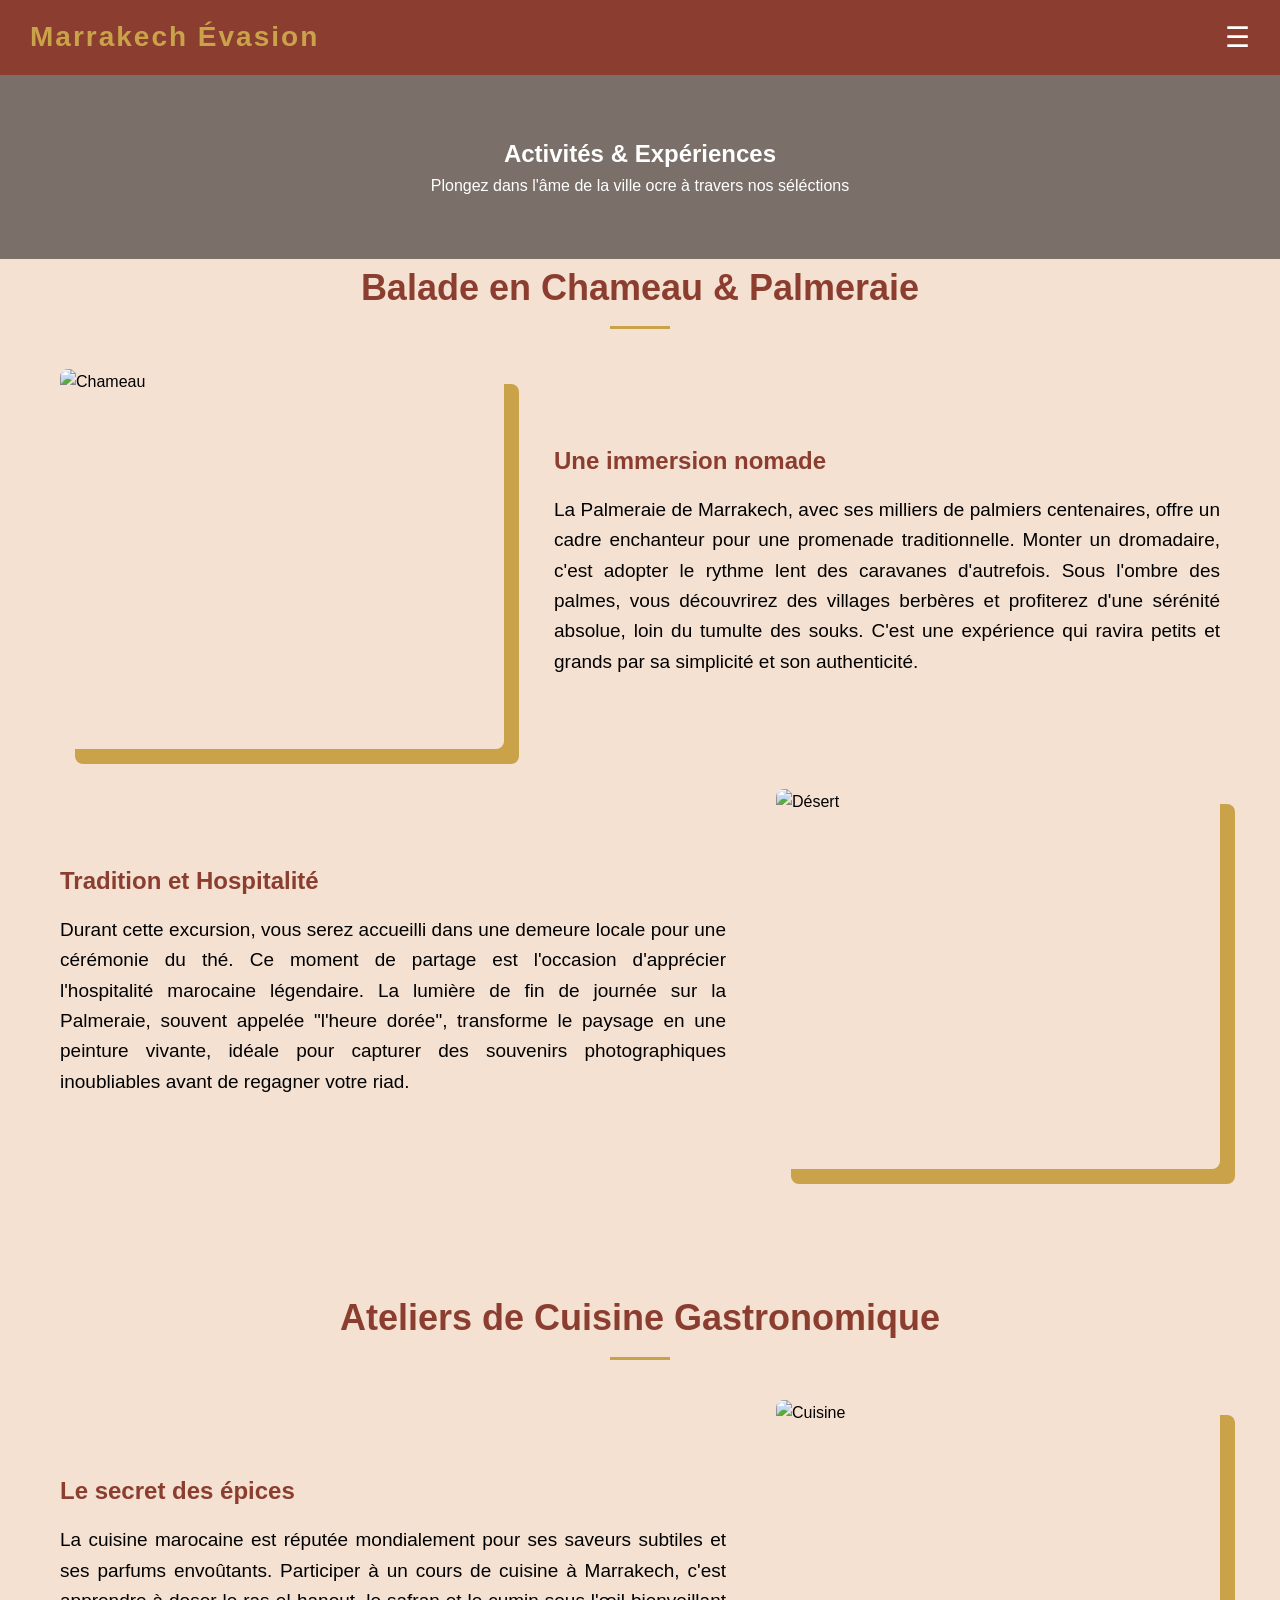
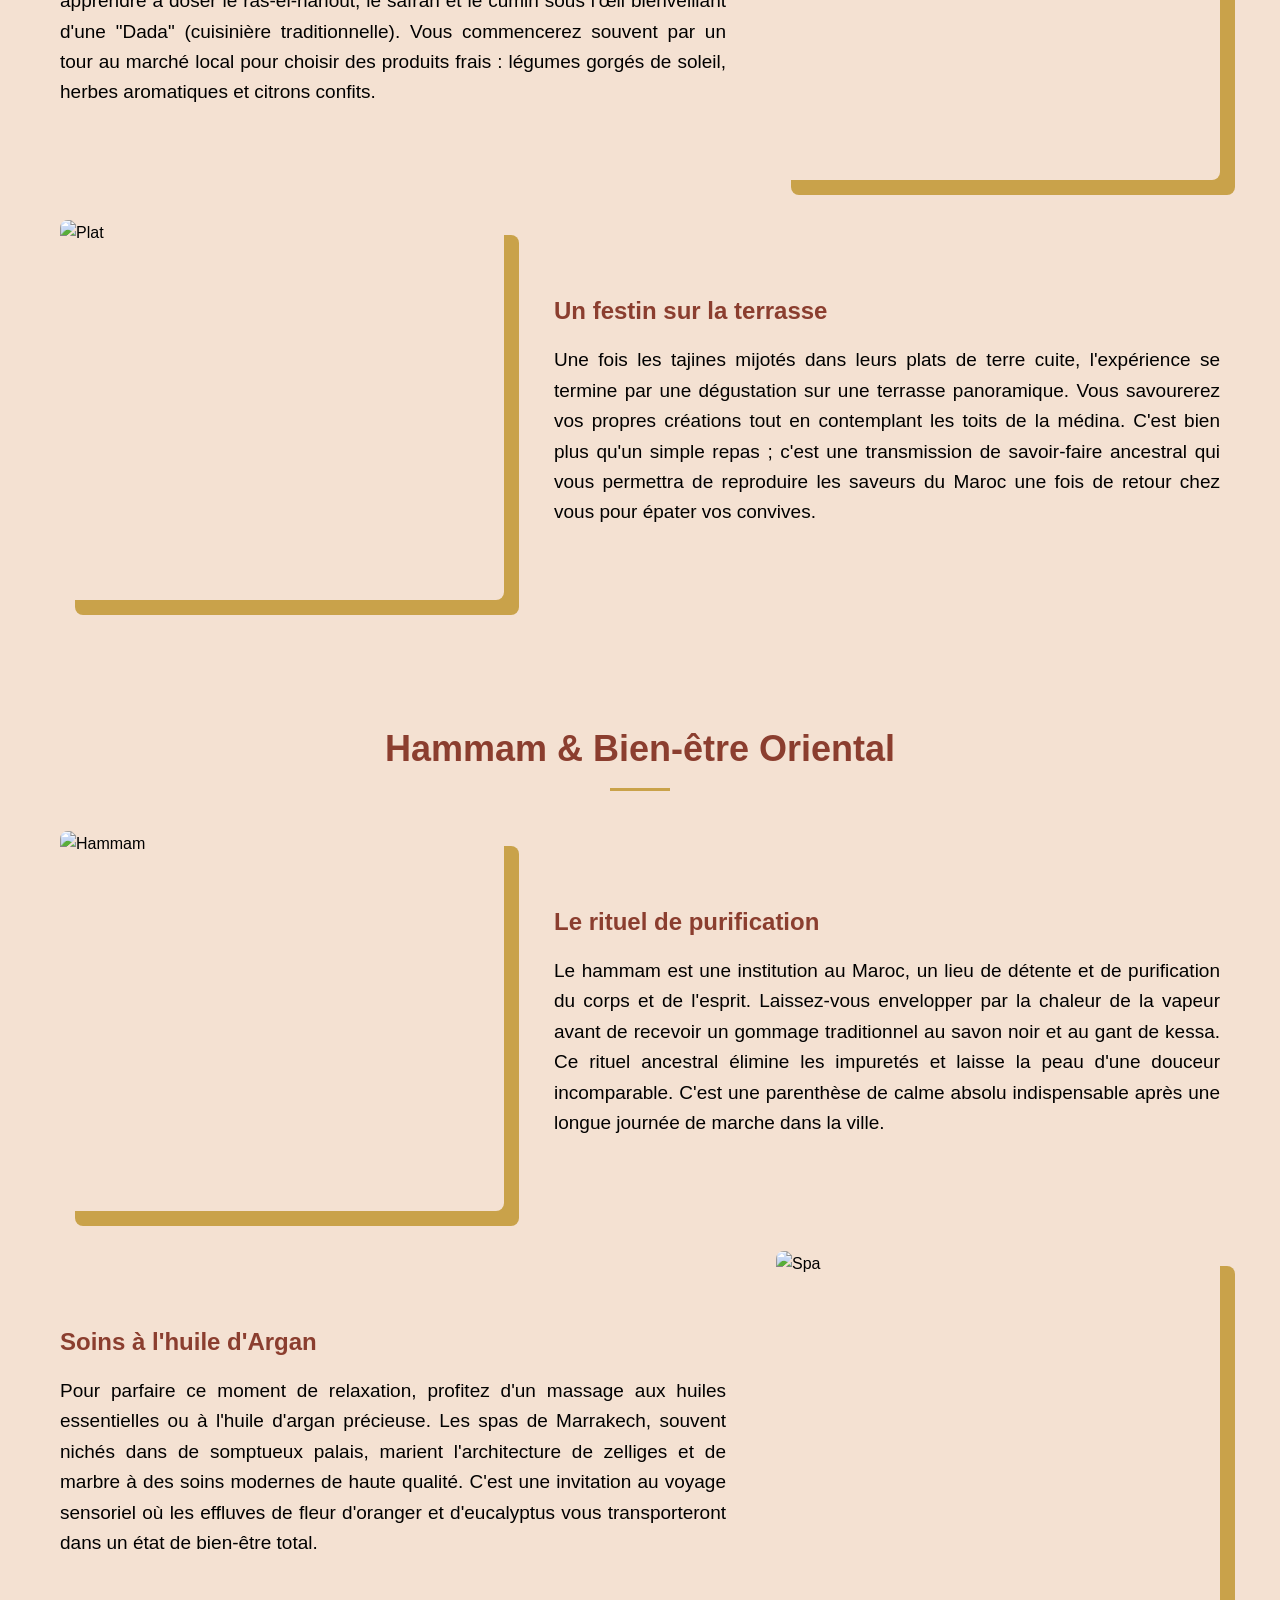
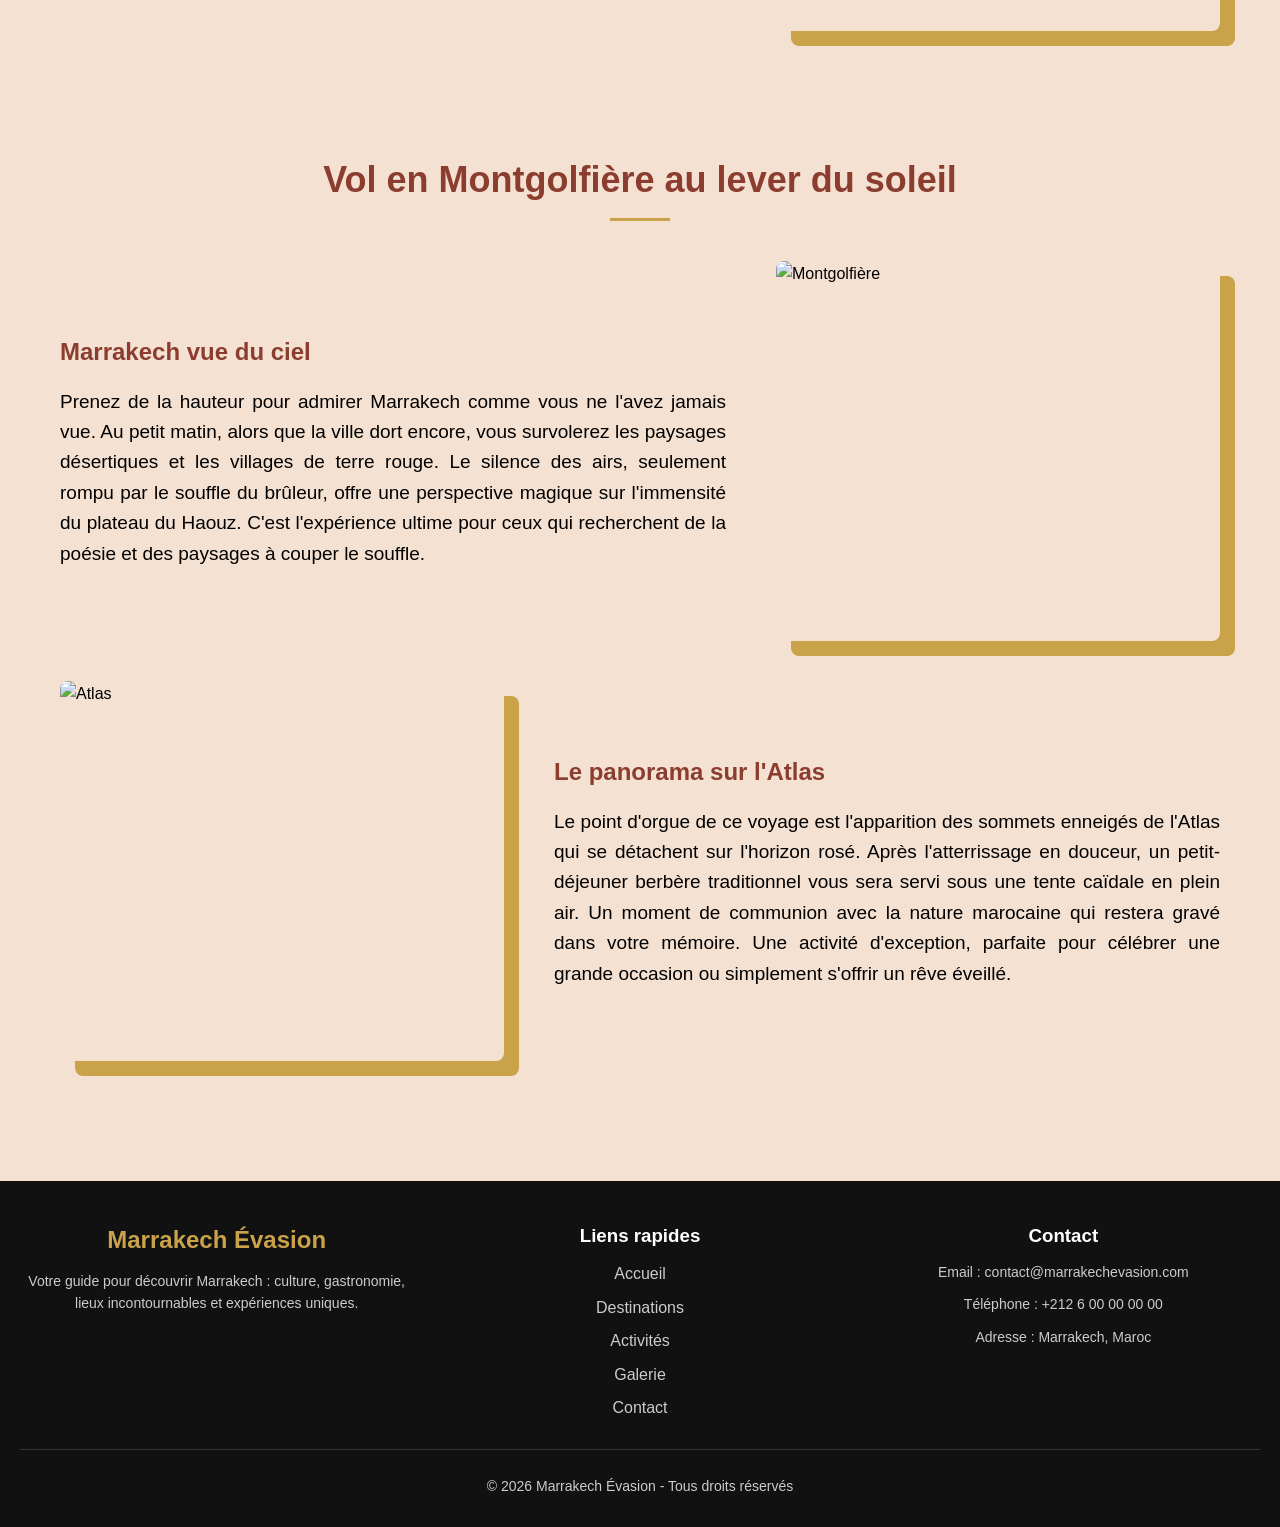
==== Activities.html @ 807cad25 "Ajout des fichiers Activities.html Contact.html app_activities_contact.js" ====
<!DOCTYPE html>
<html lang="fr">

<head>
    <meta charset="UTF-8">
    <meta name="viewport" content="width=device-width, initial-scale=1.0">
    <meta name="description" content="Découvrez les meilleures activités à Marrakech : désert, cuisine, détente et aventure.">
    <title>Activités - Marrakech Évasion</title>
    <link rel="stylesheet" href="style.css">
</head>

<body class="activities">

    <header>
        <nav class="navbar">
            <div class="logo">Marrakech Évasion</div>
            <button class="menu-icon" id="menu-icon">☰</button>
            <ul class="nav-links" id="nav-links">
                <li><a href="index.html">Accueil</a></li>
                <li><a href="Destinations.html">Destinations</a></li>
                <li><a href="Activities.html">Activités</a></li>
                <li><a href="Galerie.html">Galerie</a></li>
                <li><a href="Advices.html">Conseils</a></li>
                <li><a href="Hebergement.html">Hébergement</a></li>
                <li><a href="Contact.html">Contact</a></li>
            </ul>
        </nav>
    </header>

    <section class="page-header">
        <h1>Activités & Expériences</h1>
        <p>Plongez dans l'âme de la ville ocre à travers nos séléctions</p>
    </section>

    <main class="container">

        <article class="activity-block">
            <h2 class="activity-title">Balade en Chameau & Palmeraie</h2>
            <div class="grid-row reverse">
                <img src="agafay_chameau.jpg" alt="Chameau" class="activity-img row-image-top">
                <div class="activity-text">
                    <h4>Une immersion nomade</h4>
                    <p>La Palmeraie de Marrakech, avec ses milliers de palmiers centenaires, offre un cadre enchanteur pour une promenade traditionnelle. Monter un dromadaire, c'est adopter le rythme lent des caravanes d'autrefois. Sous l'ombre des palmes, vous découvrirez des villages berbères et profiterez d'une sérénité absolue, loin du tumulte des souks. C'est une expérience qui ravira petits et grands par sa simplicité et son authenticité.</p>
                </div>
            </div>
            <div class="grid-row">
                <div class="activity-text">
                    <h4>Tradition et Hospitalité</h4>
                    <p>Durant cette excursion, vous serez accueilli dans une demeure locale pour une cérémonie du thé. Ce moment de partage est l'occasion d'apprécier l'hospitalité marocaine légendaire. La lumière de fin de journée sur la Palmeraie, souvent appelée "l'heure dorée", transforme le paysage en une peinture vivante, idéale pour capturer des souvenirs photographiques inoubliables avant de regagner votre riad.</p>
                </div>
                <img src="agafay_tea.jpeg" alt="Désert" class="activity-img">
            </div>
        </article>

        <article class="activity-block">
            <h2 class="activity-title">Ateliers de Cuisine Gastronomique</h2>
            <div class="grid-row">
                <div class="activity-text">
                    <h4>Le secret des épices</h4>
                    <p>La cuisine marocaine est réputée mondialement pour ses saveurs subtiles et ses parfums envoûtants. Participer à un cours de cuisine à Marrakech, c'est apprendre à doser le ras-el-hanout, le safran et le cumin sous l'œil bienveillant d'une "Dada" (cuisinière traditionnelle). Vous commencerez souvent par un tour au marché local pour choisir des produits frais : légumes gorgés de soleil, herbes aromatiques et citrons confits.</p>
                </div>
                <img src="couscous.avif" alt="Cuisine" class="activity-img row-image-top">
            </div>
            <div class="grid-row reverse">
                <img src="terrasse_medina.jpg" alt="Plat" class="activity-img">
                <div class="activity-text">
                    <h4>Un festin sur la terrasse</h4>
                    <p>Une fois les tajines mijotés dans leurs plats de terre cuite, l'expérience se termine par une dégustation sur une terrasse panoramique. Vous savourerez vos propres créations tout en contemplant les toits de la médina. C'est bien plus qu'un simple repas ; c'est une transmission de savoir-faire ancestral qui vous permettra de reproduire les saveurs du Maroc une fois de retour chez vous pour épater vos convives.</p>
                </div>
            </div>
        </article>

        <article class="activity-block">
            <h2 class="activity-title">Hammam & Bien-être Oriental</h2>
            <div class="grid-row reverse">
                <img src="hammam.webp" alt="Hammam" class="activity-img row-image-top">
                <div class="activity-text">
                    <h4>Le rituel de purification</h4>
                    <p>Le hammam est une institution au Maroc, un lieu de détente et de purification du corps et de l'esprit. Laissez-vous envelopper par la chaleur de la vapeur avant de recevoir un gommage traditionnel au savon noir et au gant de kessa. Ce rituel ancestral élimine les impuretés et laisse la peau d'une douceur incomparable. C'est une parenthèse de calme absolu indispensable après une longue journée de marche dans la ville.</p>
                </div>
            </div>
            <div class="grid-row">
                <div class="activity-text">
                    <h4>Soins à l'huile d'Argan</h4>
                    <p>Pour parfaire ce moment de relaxation, profitez d'un massage aux huiles essentielles ou à l'huile d'argan précieuse. Les spas de Marrakech, souvent nichés dans de somptueux palais, marient l'architecture de zelliges et de marbre à des soins modernes de haute qualité. C'est une invitation au voyage sensoriel où les effluves de fleur d'oranger et d'eucalyptus vous transporteront dans un état de bien-être total.</p>
                </div>
                <img src="massage.jpg" alt="Spa" class="activity-img">
            </div>
        </article>

        <article class="activity-block">
            <h2 class="activity-title">Vol en Montgolfière au lever du soleil</h2>
            <div class="grid-row">
                <div class="activity-text">
                    <h4>Marrakech vue du ciel</h4>
                    <p>Prenez de la hauteur pour admirer Marrakech comme vous ne l'avez jamais vue. Au petit matin, alors que la ville dort encore, vous survolerez les paysages désertiques et les villages de terre rouge. Le silence des airs, seulement rompu par le souffle du brûleur, offre une perspective magique sur l'immensité du plateau du Haouz. C'est l'expérience ultime pour ceux qui recherchent de la poésie et des paysages à couper le souffle.</p>
                </div>
                <img src="montgolfière.jpg" alt="Montgolfière" class="activity-img row-image-top">
            </div>
            <div class="grid-row reverse">
                <img src="ourika.jpg" alt="Atlas" class="activity-img">
                <div class="activity-text">
                    <h4>Le panorama sur l'Atlas</h4>
                    <p>Le point d'orgue de ce voyage est l'apparition des sommets enneigés de l'Atlas qui se détachent sur l'horizon rosé. Après l'atterrissage en douceur, un petit-déjeuner berbère traditionnel vous sera servi sous une tente caïdale en plein air. Un moment de communion avec la nature marocaine qui restera gravé dans votre mémoire. Une activité d'exception, parfaite pour célébrer une grande occasion ou simplement s'offrir un rêve éveillé.</p>
                </div>
            </div>
        </article>

    </main>

    <footer class="footer">
          <div class="footer-container">

              <!-- Logo + description -->
              <div class="footer-section">
                  <h2 class="footer-logo">Marrakech Évasion</h2>
                  <p>
                      Votre guide pour découvrir Marrakech : culture, gastronomie,
                      lieux incontournables et expériences uniques.
                  </p>
              </div>

              <!-- Liens rapides -->
              <div class="footer-section">
                  <h3>Liens rapides</h3>
                  <ul>
                      <li><a href="index.html">Accueil</a></li>
                      <li><a href="Destinations.html">Destinations</a></li>
                      <li><a href="Activities.html">Activités</a></li>
                      <li><a href="Galerie.html">Galerie</a></li>
                      <li><a href="Contact.html">Contact</a></li>
                  </ul>
              </div>

              <!-- Contact -->
              <div class="footer-section">
                  <h3>Contact</h3>
                  <p>Email : contact@marrakechevasion.com</p> <!-- Faux compte -->
                  <p>Téléphone : +212 6 00 00 00 00</p> <!-- Faux numéro -->
                  <p>Adresse : Marrakech, Maroc</p> <!-- Exemple initial de l'adresse -->
              </div>

          </div>

          <!-- Bas du footer -->
          <div class="footer-bottom">
              <p>© 2026 Marrakech Évasion - Tous droits réservés</p>
          </div>
      </footer>
      <script src="app_activities_contact.js"></script>
</body>

</html>
---- style.css ----
/* Galerie */
/* Galerie */
/* Galerie */
/* Galerie */
/* Galerie */

.Bloc_titre {
    background: linear-gradient(rgba(139, 0, 0, 0.8), rgba(139, 0, 0, 0.8)), url('https://images.unsplash.com/photo-1597212618440-806262de4f6b?auto=format&fit=crop&q=80&w=1500') center/cover;
    padding: 60px 20px;
    clip-path: polygon(0 0, 100% 0, 100% 85%, 0% 100%);
    position: relative;
    z-index: 1;
}

.section-title {
    text-align: center;
    position: relative;
    padding-bottom: 10px;
}

.section-title::after {
    content: '';
    width: 60px;
    height: 3px;
    background: #8b0000;
    position: absolute;
    bottom: 0;
    left: 50%;
    transform: translateX(-50%);
}


.card {
    transition: transform 0.4s ease, box-shadow 0.4s ease;
    border: none;
    opacity: 0; 
    transform: translateY(30px);
}

.card:hover {
    transform: translateY(-10px) !important;
    box-shadow: 0 15px 30px rgba(0,0,0,0.2);
}

.card img {
    transition: transform 0.6s ease;
}

.card:hover img {
    transform: scale(1.05); 
}

.card-content h3 {
    font-size: 24px;
    border-bottom: 1px solid #eee;
    padding-bottom: 10px;
}

.card-content p {
    line-height: 1.6;
    color: #555;
}

.btn-more {
    display: inline-block;
    margin-top: 15px;
    padding: 10px 25px;
    background: #8b0000;
    color: white;
    text-decoration: none;
    border-radius: 25px;
    font-weight: bold;
    transition: 0.3s;
}

.btn-more:hover {
    background: #5e0000;
    letter-spacing: 1px;
}

@media (min-width: 768px) {
    .cards {
        display: grid;
        grid-template-columns: repeat(auto-fit, minmax(350px, 1fr));
    }
}

.Galerie .slider {
    position: relative;
    width: 100%;
    height: 700px; 
    overflow: hidden;
    border-radius: 15px;
    margin-bottom: 20px;
}

.Galerie .slider img {
    position: absolute;
    top: 0;
    left: 0;
    width: 100%;
    height: 100%;
    object-fit: cover;

    opacity: 0;
    transform: scale(1.05);
    transition: opacity 1s ease, transform 1s ease;
}

.Galerie .slider img.active {
    opacity: 1;
    transform: scale(1);
    z-index: 1;
}

.Galerie .slider img.active {
    opacity: 1;
}
.Galerie .titre{
    text-align: center;
    background-color: rgba(128, 43, 0, 0.797);
    font-family: 'Gill Sans', 'Gill Sans MT', Calibri, 'Trebuchet MS', sans-serif;
    font-size: 60px;
}

.Galerie body {
    background-color: #fcfaf5; 
    font-family: 'Segoe UI', Tahoma, Geneva, Verdana, sans-serif;
    margin: 0;
    padding: 0;
}

.Galerie .Bloc_titre_1 {
    background: linear-gradient(135deg, #8b0000, #d4a017); 
    padding: 50px 20px;
    text-align: center;
    color: white;
    box-shadow: 0 4px 15px rgba(0,0,0,0.2);
}

.Galerie .titre {
    font-size: 3rem;
    text-transform: uppercase;
    letter-spacing: 3px;
    margin: 0;
}

.Galerie .container {
    width: 85%;
    margin: 40px auto;
    display: grid;
    grid-template-columns: repeat(auto-fit, minmax(350px, 1fr)); 
    gap: 30px;
}


.Galerie .place {
    background: white;
    border-radius: 20px;
    overflow: hidden;
    box-shadow: 0 10px 20px rgba(0,0,0,0.05);
    transition: transform 0.3s ease;
    padding-bottom: 15px;
}

.Galerie .place:hover {
    transform: translateY(-10px); 
}

.Galerie .place h2 {
    color: #8b0000;
    margin: 20px 0;
    font-family: 'Georgia', serif;
}


.Galerie .slider {
    height: 300px; 
    margin: 0 15px;
    border-radius: 12px;
    position: relative;
    overflow: hidden;
}

.Galerie .slider img {
    transition: transform 0.5s ease;
}

.Galerie .place:hover .slider img {
    transform: scale(1.1); 
}
.Galerie header {
    background-image: url('https://www.transparenttextures.com/patterns/arabesque.png');
}

/* Galerie */
/* Galerie */
/* Galerie */
/* Galerie */
/* Galerie */





/* Hebergement */
/* Hebergement */
/* Hebergement */
/* Hebergement */
/* Hebergement */

.Hebergement body {
    font-family: Arial, sans-serif;
    margin:0;
    background:#f4f4f4
}

.Hebergement .Bloc_titre_2 {
    background:#8b0000;
    color:white;
    padding:20px;
    text-align:center
}
.Hebergement .container {
    width:90%;
    margin:auto
}

.Hebergement .section-title {
    margin:30px 0 10px;
    font-size:28px;
    color:#8b0000
}

.Hebergement .cards {
    display:flex;
    flex-direction:column;
    gap:20px
}

.Hebergement .card {
    background:white;
    border-radius:12px;
    overflow:hidden;
    box-shadow:0 4px 10px rgba(0,0,0,0.1);
    display:flex;
    flex-direction:column
}

.Hebergement .card img {
    width:100%;
    height:250px;
    object-fit:cover
}

.Hebergement .gallery {
    display:flex;
    gap:5px;
    padding:5px
}

.Hebergement .gallery img {
    height:80px;
    width:33%;
    object-fit:cover;
    border-radius:5px
}

.Hebergement .card-content {
    padding:15px
}

.Hebergement .card-content h3 {
    margin-bottom:10px;
    color:#8b0000
}
.Hebergement ul {
    margin:10px 0;
    padding-left:20px
}

/* Hebergement */
/* Hebergement */
/* Hebergement */
/* Hebergement */
/* Hebergement */









/* Style Global */
/* Style Global */
/* Style Global */
/* Style Global */
/* Style Global */

* {
    margin: 0;
    padding: 0;
    box-sizing: border-box;
}

/* Body */
body {
    font-family: Arial, sans-serif;
    line-height: 1.6;
    background-color: #f4e1d2;
}

/* Header */
/* Header */
.navbar {
    display: flex;
    justify-content: space-between;
    align-items: center;
    padding: 15px 30px;
    background-color: #8B3E2F;
    color: white;
    position: relative;
    z-index: 1001;
}

/* Logo */
.logo {
    font-size: 28px;
    font-weight: bold;
    color: #C9A24A;
    letter-spacing: 2px;
    text-align: left;
}

/* Menu icon */
.menu-icon {
    font-size: 28px;
    background: none;
    border: none;
    cursor: pointer;
    color: white;
}

/* Menu */
.nav-links {
    position: absolute;
    top: 70px;
    right: 20px;
    background: #8B3E2F;
    list-style: none;
    padding: 15px;
    border-radius: 10px;
    display: none;
    z-index: 1000;
}

.nav-links li {
    margin: 10px 0;
}

.nav-links li a {
    color: white;
    text-decoration: none;
}

.nav-links li a:hover{
    color: #dfd80e;
}


/* FOOTER */
/* FOOTER */

.footer {
    background: #111;
    color: #ccc;
    padding: 40px 20px 20px;
    text-align: center;
}
            
footer p {
    margin: 10px 0;
}

/* CONTAINER */
.footer-container {
    display: flex;
    justify-content: space-between;
    flex-wrap: wrap;
    gap: 30px;
}

/* SECTIONS */
.footer-section {
    flex: 1;
    min-width: 250px;
}

/* LOGO */
.footer-logo {
    color: #C9A24A;
    margin-bottom: 10px;
}

/* TITRES */
.footer-section h3 {
    margin-bottom: 10px;
    color: white;
}

/* TEXTES */
.footer-section p {
    font-size: 14px;
    line-height: 1.6;
}

/* LISTE */
.footer-section ul {
    list-style: none;
}

.footer-section ul li {
    margin-bottom: 8px;
}

/* LIENS */
.footer-section ul li a {
    color: #ccc;
    text-decoration: none;
    transition: 0.3s;
}

.footer-section ul li a:hover {
    color: #C9A24A;
}

/* BAS DU FOOTER */
.footer-bottom {
    text-align: center;
    border-top: 1px solid #333;
    margin-top: 20px;
    padding-top: 15px;
    font-size: 14px;
}

/* Responsive */
@media (max-width: 768px) {
    .logo {
        font-size: 23px;
    }

    .navbar {
        padding: 11px 22px;
    }
}

/* Style Global */
/* Style Global */
/* Style Global */
/* Style Global */
/* Style Global */










/* Accueil */
/* Accueil */
/* Accueil */
/* Accueil */
/* Accueil */

/* Section accueil */
.Accueil .SectionAcceuil_Ya {
    aspect-ratio: 1024 / 681; /* garder exactement les proportions de l'image */
    background-image: url("images/Vue_panoramique_Marrakech.jpeg");
    background-size: cover;
    background-position: center;
    display: flex;
    flex-direction: column;
    justify-content: center;
    align-items: center;
    color: white;
}

.Accueil .title {
    font-size: 50px;
}

.Accueil .slogan {
    font-size: 22px;
    font-style: italic;
}

/* Presentation */
.Accueil .presentation {
    padding: 50px 20px;
    text-align: center;
}

.Accueil .pr_title {
    font-size: 28px;
    margin-bottom: 20px;
}

.Accueil .par_1 {
    max-width: 800px;
    margin: auto;
}

/* Pourquoi */
.Accueil .pourquoi {
    padding: 50px 20px;
    background-color: #f8ede3;
    text-align: center;
}

.Accueil .pourquoi h3 {
    font-size: 28px;
}

.Accueil .par_2 {
    max-width: 800px;
    margin: auto;
    margin-bottom: 30px;
}

.Accueil .PourquoiCards-container {
    display: flex;
    justify-content: center;
    gap: 20px;
    flex-wrap: wrap;
}

.Accueil .PourquoiCard {
    background: white;
    padding: 20px;
    width: 250px;
    border-radius: 10px;
    transition: 0.3s;
}

.Accueil .PourquoiCard:hover {
    transform: translateY(-10px);
    box-shadow: 0 10px 20px rgba(0,0,0,0.2);
}

/* ATTRACTIONS */
.Accueil .attraction-cards {
    padding: 50px 20px;
    text-align: center;
}

.Accueil .attraction-cards_title {
    font-size: 28px;
    margin-bottom: 30px;
}

/* ===== CHAQUE ATTRACTION ===== */
.Accueil .attraction-card {
    display: flex;
    align-items: center;
    margin: 20px auto;
    max-width: 900px;
    background: #fff;
    border-radius: 10px;
    overflow: hidden;
    transition: 0.15s;
}

/* IMAGE */
.Accueil .attraction-card img {
    width: 300px;
    aspect-ratio: 1024 / 681;
    object-fit: cover;
}

/* TEXTE */
.Accueil .attraction-text {
    padding: 20px;
    text-align: left;
}

/* HOVER */
.Accueil .attraction-card:hover {
    transform: scale(1.02);
    box-shadow: 0 10px 20px rgba(0,0,0,0.2);
}


/* Quelques Destinations */
.Accueil .partie_Destinations {
    text-align: center;
    padding: 40px;
}

/* Voir plus */
.Accueil .partie_Destinations a {
    text-decoration: none;
}

.Accueil .partie_Destinations a p {
    display: inline-block;
    padding: 10px 20px;
    background: #C9A24A;
    color: black;
    border-radius: 5px;
    transition: 0.15s;
}

.Accueil .partie_Destinations a p:hover {
    background: #8B3E2F;
    color: white;
}

/* Contact */
.Accueil .Contactez_nous {
    background: #8B3E2F;
    color: white;
    text-align: center;
    padding: 50px 20px;
}

.Accueil .Contactez_nous p {
    font-size: 24px;
    margin-bottom: 20px;
}

.Accueil .Contactez_nous a {
    display: inline-block;
    padding: 12px 25px;
    background: #C9A24A;
    color: black;
    text-decoration: none;
    border-radius: 5px;
    transition: 0.3s;
}

.Accueil .Contactez_nous a:hover {
    background: #5b190c;
    color: white;
}

/* Responsive */
@media (max-width: 768px) {

    .Accueil .title {
        font-size: 32px;
    }

    .Accueil .slogan {
        font-size: 14px;
    }

    .Accueil .attraction-card {
        flex-direction: column;
    }

    .Accueil .attraction-card img {
        width: 100%;
    }

    .Accueil .partie_Destinations a p {
        padding: 8px 16px;
    }

    .Accueil .Contactez_nous p {
        font-size: 16px;
    }

    .Accueil .Contactez_nous a {
        padding: 8px 16px;
    }
}

/* Accueil */
/* Accueil */
/* Accueil */
/* Accueil */
/* Accueil */










/*Destinations */
/*Destinations */
/*Destinations */
/*Destinations */
/*Destinations */

/* Introduction */
.Destinations .introduction {
    padding: 50px 20px;
    text-align: center;
}

.Destinations .intr_title {
    font-size: 30px;
    margin-bottom: 20px;
}

.Destinations .par_1 {
    max-width: 800px;
    margin: auto;
}

/* Destinations */
.Destinations .destinations {
    padding: 40px 20px;
}

/* Carte */
.Destinations .destination-card {
    display: flex;
    align-items: center;
    margin: 30px auto;
    max-width: 900px;
    background: white;
    border-radius: 10px;
    overflow: hidden;
    transition: 0.15s;
}

/* Alternance */
.Destinations .destination-card.reverse {
    flex-direction: row-reverse;
}

/* Image */
.Destinations .destination-card img {
    width: 300px;
    height: 200px;
    object-fit: cover;
}

/* Texte */
.Destinations .destination-text {
    padding: 20px;
}

.Destinations .destination-text h4 {
    margin-bottom: 10px;
}

.Destinations .destination-text p {
    margin-bottom: 10px;
}

/* Lien */
.Destinations .destination-text a {
    color: #8B3E2F;
    text-decoration: none;
    font-weight: bold;
}

.Destinations .destination-text a:hover {
    text-decoration: underline;
}

/* Hover */
.Destinations .destination-card:hover {
    transform: scale(1.02);
    box-shadow: 0 10px 20px rgba(0,0,0,0.2);
}

/* Responsive */
@media (max-width: 768px) {

    .Destinations .destination-card {
        flex-direction: column;
    }

    .Destinations .destination-card.reverse {
        flex-direction: column;
    }

    .Destinations .destination-card img {
        width: 100%;
    }
}

/*Destinations */
/*Destinations */
/*Destinations */
/*Destinations */
/*Destinations */










/* Conseils */
/* Conseils */
/* Conseils */
/* Conseils */
/* Conseils */

/* Page Conseils */

/* Introduction */
.Conseils .introduction {
    padding: 50px 20px;
    text-align: center;
}

.Conseils .intr_title {
    font-size: 30px;
    margin-bottom: 20px;
}

.Conseils .par_1 {
    max-width: 800px;
    margin: auto;
}

/* Container des articles */
.Conseils .conseils-container {
    max-width: 900px;
    margin: 40px auto;
    overflow: hidden;
    border-radius: 10px;
}

/* Articles */
.Conseils .conseil {
    padding: 25px;
    background-color: #e8cdb8;
}

/* Alternance couleur */
.Conseils .conseil.alt {
    background-color: #d9b8a3;
}

/* Titre */
.Conseils .conseil h4 {
    margin-left: 10px;
    margin-bottom: 10px;
    font-size: 20px;
}

/* Texte */
.Conseils .conseil p {
    text-align: left;
    line-height: 1.6;
}

/* Border radius uniquement premier et dernier */
.Conseils .conseil:first-child {
    border-top-left-radius: 10px;
    border-top-right-radius: 10px;
}

.Conseils .conseil:last-child {
    border-bottom-left-radius: 10px;
    border-bottom-right-radius: 10px;
}

/* Conseils */
/* Conseils */
/* Conseils */
/* Conseils */
/* Conseils */








        /* Activités */    
        /* Activités */
        /* Activités */
        /* Activités */
        /* Activités */
        
        /* Titre de la page */
        .activities .page-header {
            text-align: center;
            padding: 60px 20px;
            background: linear-gradient(rgba(0,0,0,0.5), rgba(0,0,0,0.5)), url('koutoubia.avif');
            background-size: cover;
            background-position: center;
            color: white;
        }

        /* Structure des Activités */
        .activities .container { max-width: 1200px; margin: 0 auto; padding: 0 20px; }
        
        .activities .activity-block { margin-bottom: 120px; }
        .activities .activity-title { 
            text-align: center; 
            font-size: 36px; 
            color: #8B3E2F; 
            margin-bottom: 40px; 
            position: relative;
        }
        .activities .activity-title::after {
            content: ''; display: block; width: 60px; height: 3px; background: #C9A24A; margin: 10px auto;
        }

        /* Grille Dominante Texte (60% texte / 40% image) */
        .activities .grid-row {
            display: grid;
            grid-template-columns: 1.5fr 1fr; /* Le texte prend plus de place */
            gap: 50px;
            align-items: center;
            margin-bottom: 40px;
        }

        /* Inversion pour l'effet Z */
        .activities .reverse { grid-template-columns: 1fr 1.5fr; }

        .activities .activity-img {
            width: 100%;
            height: 380px;
            object-fit: cover;
            border-radius: 8px;
            box-shadow: 15px 15px 0px #C9A24A; /* Style décoratif */
        }

        .activities .activity-text { 
            font-size: 19px; 
            text-align: justify;
        }

        .activities .activity-text h4 { color: #8B3E2F; margin-bottom: 15px; font-size: 24px; }

        /* Responsive */
        @media (max-width: 992px) {
            .activities .grid-row, .reverse { 
                grid-template-columns: 1fr; 
                gap: 20px;
            }
            .activities .activity-img { 
                height: 300px; 
                box-shadow: none; 
                margin-top: 20px;
            }
            /* Consigne : Img 1 en haut -> Texte au dessus de Img 2 */
            .activities .row-image-top { order: -1; }
        }


        /* Contact */
        /* Contact */
        /* Contact */
        /* Contact */
        /* Contact */
        
        /* En-tête de page */
        .contact .page-header {
            text-align: center;
            padding: 60px 20px;
            background: #8B3E2F;
            color: white;
            margin-bottom: 40px;
        }

        .contact .container { max-width: 1100px; margin: 0 auto; padding: 0 20px; }

        /* Section Contact : Grille 2 colonnes */
        .contact .contact-wrapper {
            display: grid;
            grid-template-columns: 1fr 1.5fr;
            gap: 40px;
            margin-bottom: 60px;
        }

        /* Infos de contact */
        .contact .contact-info {
            background: white;
            padding: 40px;
            border-radius: 10px;
            box-shadow: 0 5px 15px rgba(0,0,0,0.1);
        }

        .contact .contact-info h3 { color: #8B3E2F; margin-bottom: 20px; font-size: 24px; }
        .contact .info-item { margin-bottom: 25px; }
        .contact .info-item strong { color: #C9A24A; display: block; font-size: 14px; text-transform: uppercase; }
        .contact .info-item p { font-size: 18px; margin-top: 5px; }

        /* Formulaire */
        .contact .contact-form {
            background: white;
            padding: 40px;
            border-radius: 10px;
            box-shadow: 0 5px 15px rgba(0,0,0,0.1);
        }

        .contact .form-group { margin-bottom: 20px; }
        .contact .form-group label { display: block; margin-bottom: 8px; font-weight: bold; }
        .contact .form-group input, .form-group textarea {
            width: 100%;
            padding: 12px;
            border: 1px solid #ddd;
            border-radius: 5px;
            font-size: 16px;
            outline-color: #C9A24A;
        }
        
        .contact .btn-submit {
            background: #C9A24A;
            color: white;
            border: none;
            padding: 15px 30px;
            font-size: 18px;
            font-weight: bold;
            border-radius: 5px;
            cursor: pointer;
            transition: 0.3s;
            width: 100%;
        }

        .contact .btn-submit:hover { background: #8B3E2F; }

        /* Responsive */
        @media (max-width: 768px) {
            .contact .contact-wrapper { grid-template-columns: 1fr; }
            .contact .page-header h1 { font-size: 28px; }
        }
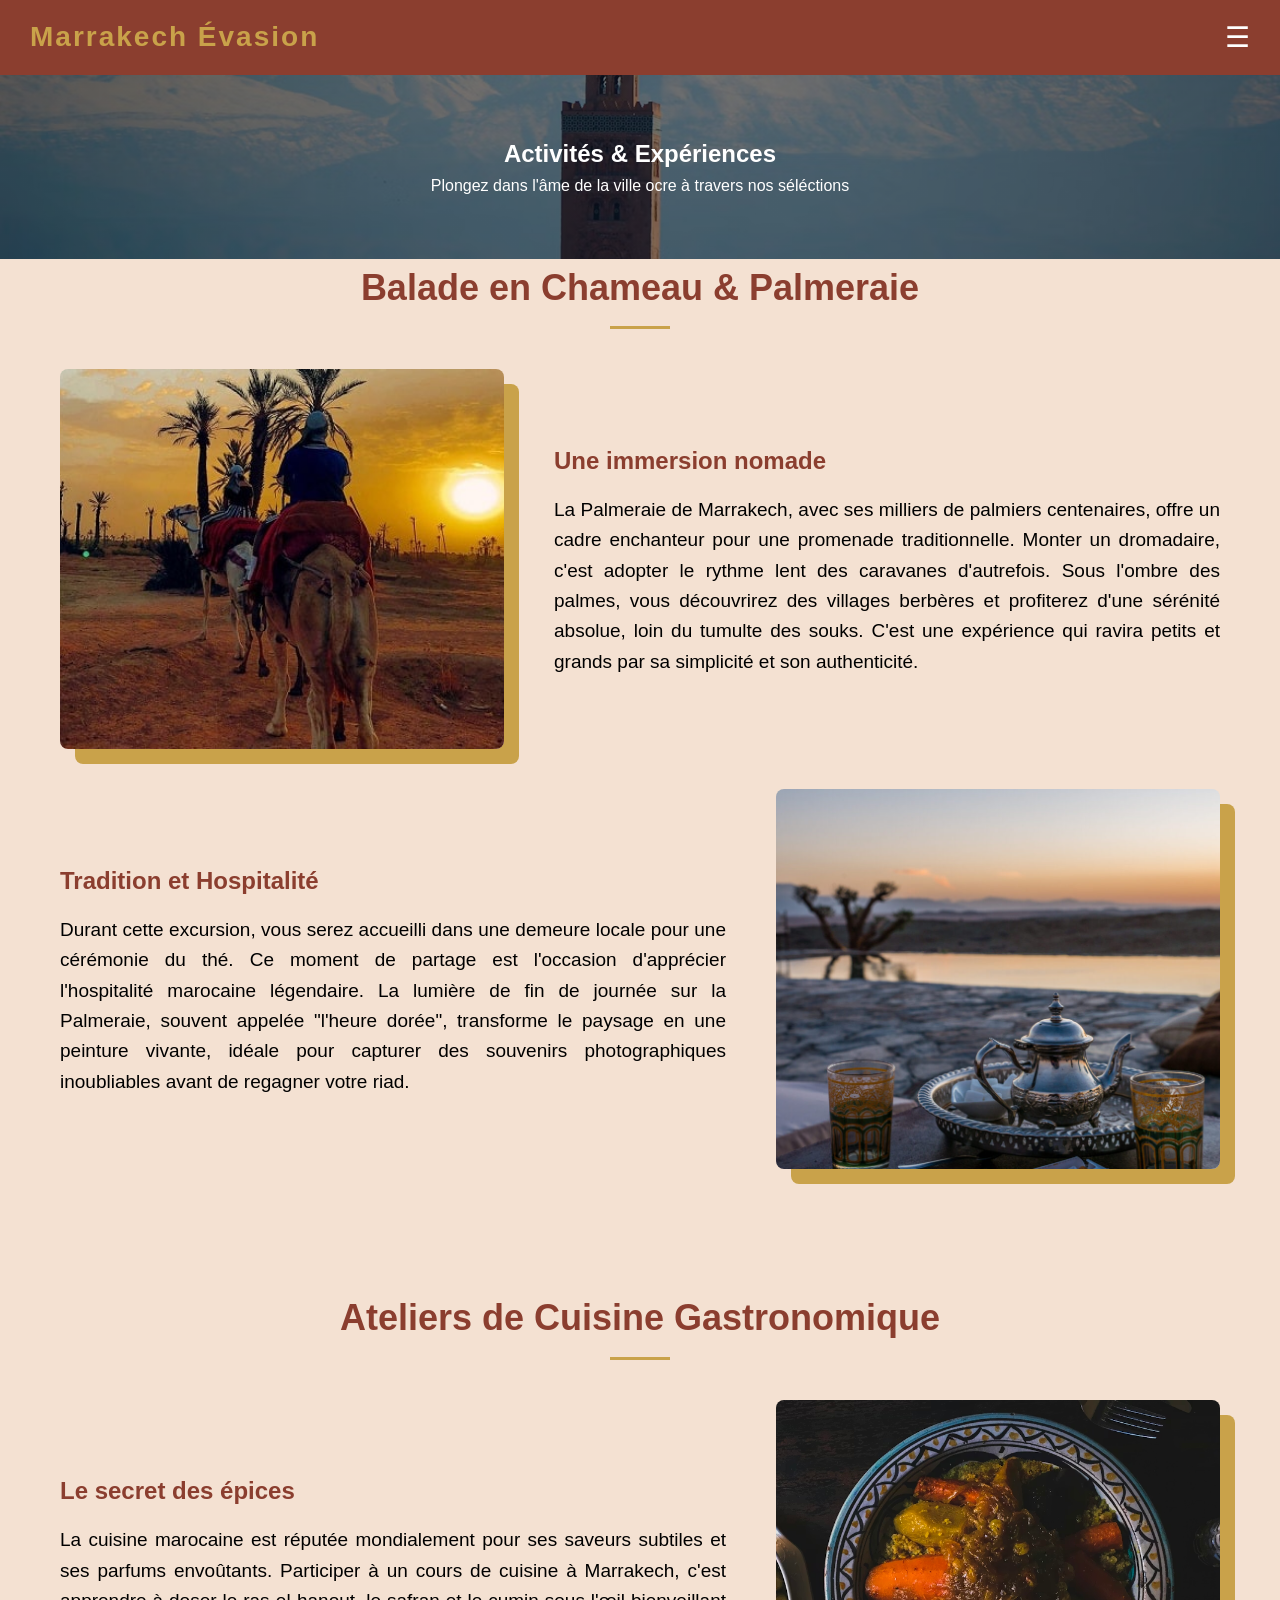
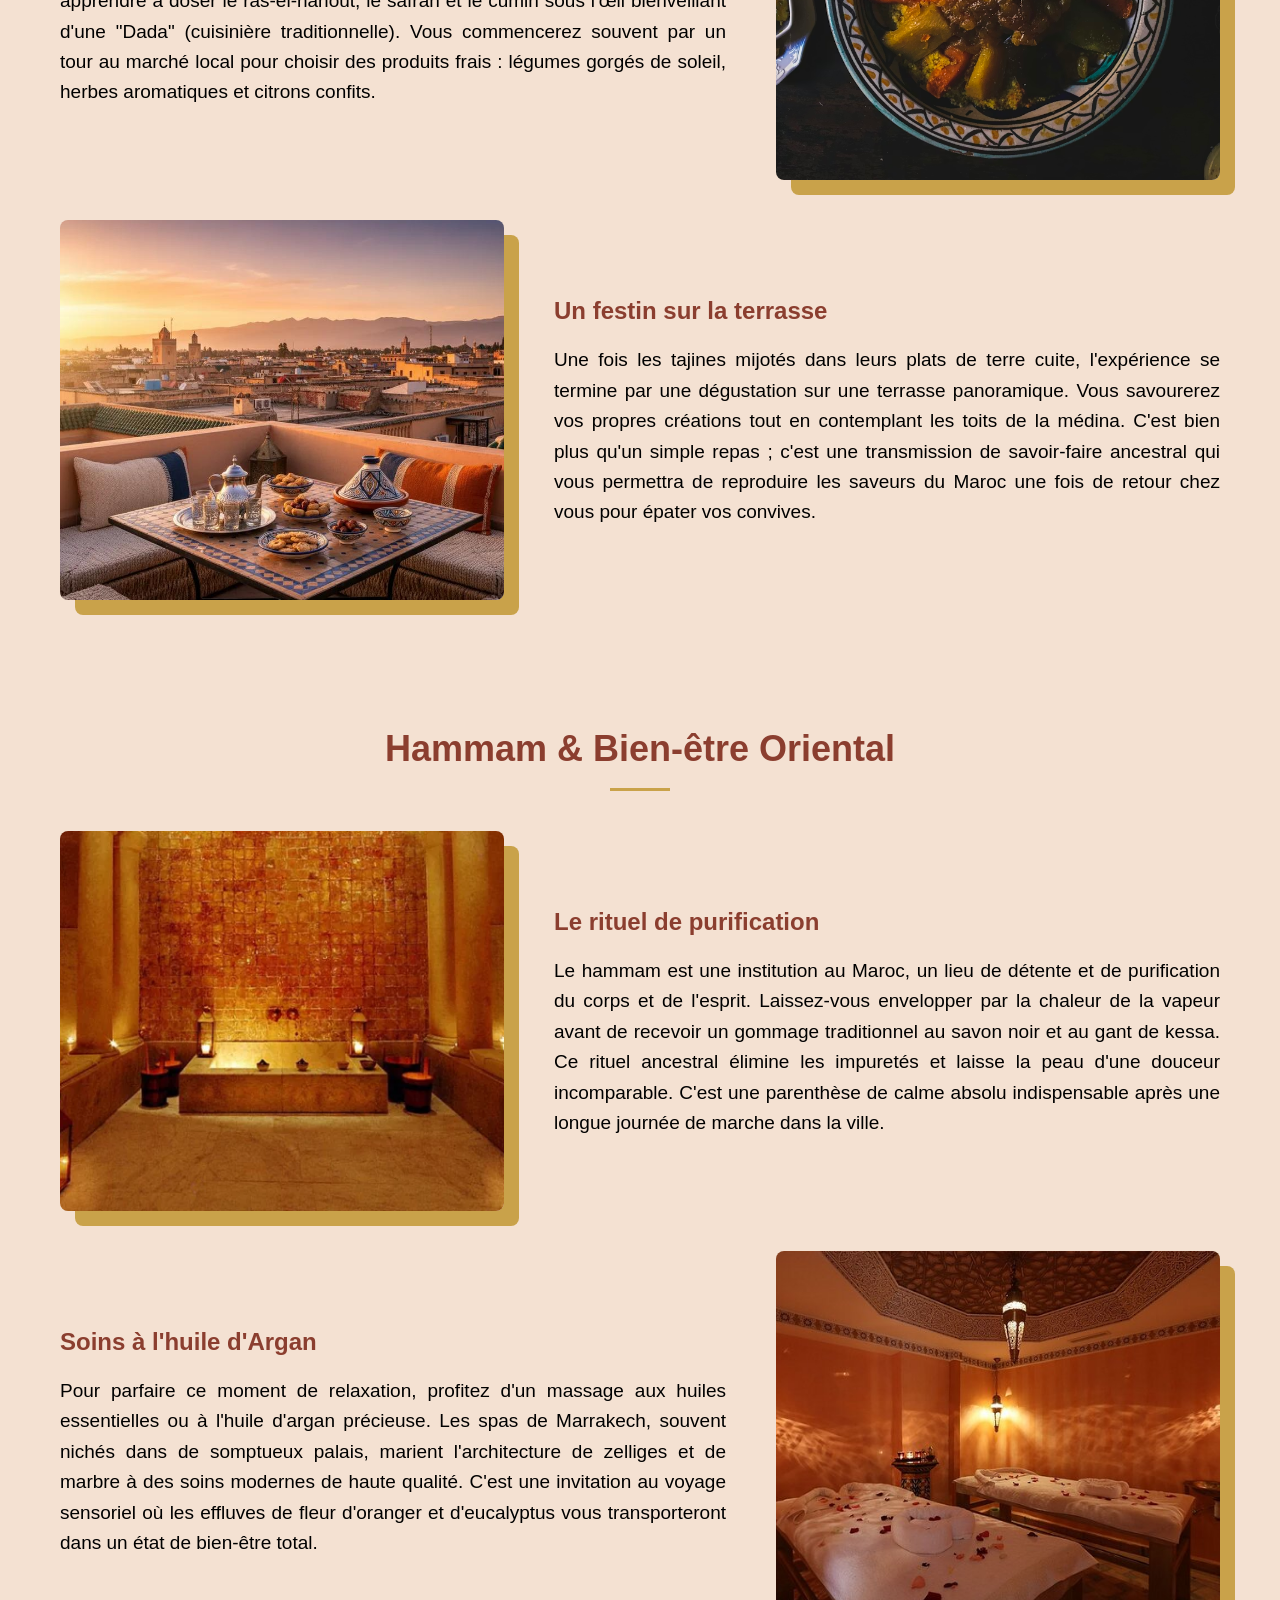
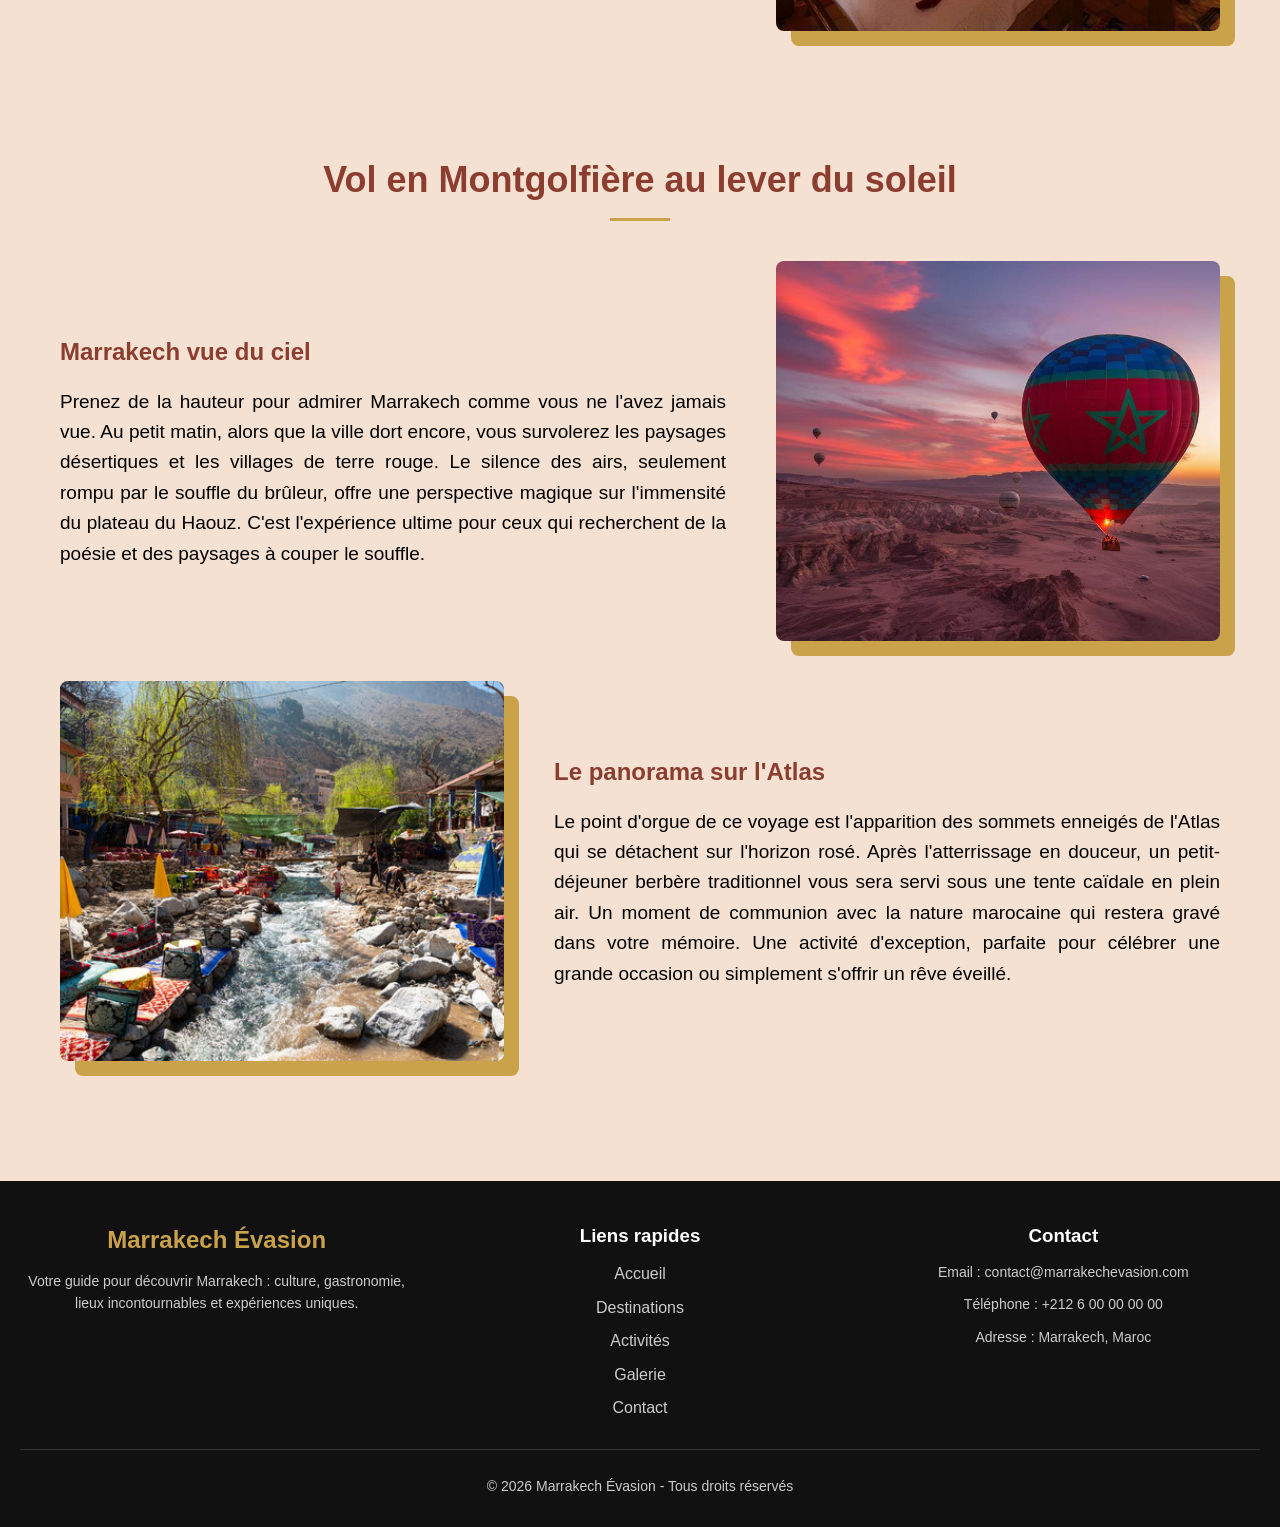
==== commit f240272e: "Correction des liens des images de la page Activities.html" ====
--- a/Activities.html
+++ b/Activities.html
@@ -12,20 +12,21 @@
 <body class="activities">
 
     <header>
-        <nav class="navbar">
-            <div class="logo">Marrakech Évasion</div>
-            <button class="menu-icon" id="menu-icon">☰</button>
-            <ul class="nav-links" id="nav-links">
-                <li><a href="index.html">Accueil</a></li>
-                <li><a href="Destinations.html">Destinations</a></li>
-                <li><a href="Activities.html">Activités</a></li>
-                <li><a href="Galerie.html">Galerie</a></li>
-                <li><a href="Advices.html">Conseils</a></li>
-                <li><a href="Hebergement.html">Hébergement</a></li>
-                <li><a href="Contact.html">Contact</a></li>
-            </ul>
-        </nav>
-    </header>
+      <nav class="navbar">
+          <div class="logo">Marrakech Évasion</div>
+          <button class="menu-icon" id="menu-icon">☰</button>
+
+          <ul class="nav-links" id="nav-links">
+              <li><a href="index.html">Accueil</a></li>
+              <li><a href="Destinations.html">Destinations</a></li>
+              <li><a href="Activities.html">Activités</a></li>
+              <li><a href="Galerie.html">Galerie</a></li>
+              <li><a href="Advices.html">Conseils</a></li>
+              <li><a href="Hebergement.html">Hébergement</a></li>
+              <li><a href="Contact.html">Contact</a></li>
+          </ul>
+      </nav>
+      </header>
 
     <section class="page-header">
         <h1>Activités & Expériences</h1>
@@ -37,7 +38,7 @@
         <article class="activity-block">
             <h2 class="activity-title">Balade en Chameau & Palmeraie</h2>
             <div class="grid-row reverse">
-                <img src="agafay_chameau.jpg" alt="Chameau" class="activity-img row-image-top">
+                <img src="images/agafay_chameau.jpg" alt="Chameau" class="activity-img row-image-top">
                 <div class="activity-text">
                     <h4>Une immersion nomade</h4>
                     <p>La Palmeraie de Marrakech, avec ses milliers de palmiers centenaires, offre un cadre enchanteur pour une promenade traditionnelle. Monter un dromadaire, c'est adopter le rythme lent des caravanes d'autrefois. Sous l'ombre des palmes, vous découvrirez des villages berbères et profiterez d'une sérénité absolue, loin du tumulte des souks. C'est une expérience qui ravira petits et grands par sa simplicité et son authenticité.</p>
@@ -48,7 +49,7 @@
                     <h4>Tradition et Hospitalité</h4>
                     <p>Durant cette excursion, vous serez accueilli dans une demeure locale pour une cérémonie du thé. Ce moment de partage est l'occasion d'apprécier l'hospitalité marocaine légendaire. La lumière de fin de journée sur la Palmeraie, souvent appelée "l'heure dorée", transforme le paysage en une peinture vivante, idéale pour capturer des souvenirs photographiques inoubliables avant de regagner votre riad.</p>
                 </div>
-                <img src="agafay_tea.jpeg" alt="Désert" class="activity-img">
+                <img src="images/agafay_tea.jpeg" alt="Désert" class="activity-img">
             </div>
         </article>
 
@@ -59,10 +60,10 @@
                     <h4>Le secret des épices</h4>
                     <p>La cuisine marocaine est réputée mondialement pour ses saveurs subtiles et ses parfums envoûtants. Participer à un cours de cuisine à Marrakech, c'est apprendre à doser le ras-el-hanout, le safran et le cumin sous l'œil bienveillant d'une "Dada" (cuisinière traditionnelle). Vous commencerez souvent par un tour au marché local pour choisir des produits frais : légumes gorgés de soleil, herbes aromatiques et citrons confits.</p>
                 </div>
-                <img src="couscous.avif" alt="Cuisine" class="activity-img row-image-top">
+                <img src="images/couscous.avif" alt="Cuisine" class="activity-img row-image-top">
             </div>
             <div class="grid-row reverse">
-                <img src="terrasse_medina.jpg" alt="Plat" class="activity-img">
+                <img src="images/terrasse_medina.jpg" alt="Plat" class="activity-img">
                 <div class="activity-text">
                     <h4>Un festin sur la terrasse</h4>
                     <p>Une fois les tajines mijotés dans leurs plats de terre cuite, l'expérience se termine par une dégustation sur une terrasse panoramique. Vous savourerez vos propres créations tout en contemplant les toits de la médina. C'est bien plus qu'un simple repas ; c'est une transmission de savoir-faire ancestral qui vous permettra de reproduire les saveurs du Maroc une fois de retour chez vous pour épater vos convives.</p>
@@ -73,7 +74,7 @@
         <article class="activity-block">
             <h2 class="activity-title">Hammam & Bien-être Oriental</h2>
             <div class="grid-row reverse">
-                <img src="hammam.webp" alt="Hammam" class="activity-img row-image-top">
+                <img src="images/hammam.webp" alt="Hammam" class="activity-img row-image-top">
                 <div class="activity-text">
                     <h4>Le rituel de purification</h4>
                     <p>Le hammam est une institution au Maroc, un lieu de détente et de purification du corps et de l'esprit. Laissez-vous envelopper par la chaleur de la vapeur avant de recevoir un gommage traditionnel au savon noir et au gant de kessa. Ce rituel ancestral élimine les impuretés et laisse la peau d'une douceur incomparable. C'est une parenthèse de calme absolu indispensable après une longue journée de marche dans la ville.</p>
@@ -84,7 +85,7 @@
                     <h4>Soins à l'huile d'Argan</h4>
                     <p>Pour parfaire ce moment de relaxation, profitez d'un massage aux huiles essentielles ou à l'huile d'argan précieuse. Les spas de Marrakech, souvent nichés dans de somptueux palais, marient l'architecture de zelliges et de marbre à des soins modernes de haute qualité. C'est une invitation au voyage sensoriel où les effluves de fleur d'oranger et d'eucalyptus vous transporteront dans un état de bien-être total.</p>
                 </div>
-                <img src="massage.jpg" alt="Spa" class="activity-img">
+                <img src="images/massage.jpg" alt="Spa" class="activity-img">
             </div>
         </article>
 
@@ -95,10 +96,10 @@
                     <h4>Marrakech vue du ciel</h4>
                     <p>Prenez de la hauteur pour admirer Marrakech comme vous ne l'avez jamais vue. Au petit matin, alors que la ville dort encore, vous survolerez les paysages désertiques et les villages de terre rouge. Le silence des airs, seulement rompu par le souffle du brûleur, offre une perspective magique sur l'immensité du plateau du Haouz. C'est l'expérience ultime pour ceux qui recherchent de la poésie et des paysages à couper le souffle.</p>
                 </div>
-                <img src="montgolfière.jpg" alt="Montgolfière" class="activity-img row-image-top">
+                <img src="images/montgolfière.jpg" alt="Montgolfière" class="activity-img row-image-top">
             </div>
             <div class="grid-row reverse">
-                <img src="ourika.jpg" alt="Atlas" class="activity-img">
+                <img src="images/ourika.jpg" alt="Atlas" class="activity-img">
                 <div class="activity-text">
                     <h4>Le panorama sur l'Atlas</h4>
                     <p>Le point d'orgue de ce voyage est l'apparition des sommets enneigés de l'Atlas qui se détachent sur l'horizon rosé. Après l'atterrissage en douceur, un petit-déjeuner berbère traditionnel vous sera servi sous une tente caïdale en plein air. Un moment de communion avec la nature marocaine qui restera gravé dans votre mémoire. Une activité d'exception, parfaite pour célébrer une grande occasion ou simplement s'offrir un rêve éveillé.</p>
@@ -109,44 +110,44 @@
     </main>
 
     <footer class="footer">
-          <div class="footer-container">
+            <div class="footer-container">
 
-              <!-- Logo + description -->
-              <div class="footer-section">
-                  <h2 class="footer-logo">Marrakech Évasion</h2>
-                  <p>
-                      Votre guide pour découvrir Marrakech : culture, gastronomie,
-                      lieux incontournables et expériences uniques.
-                  </p>
-              </div>
+                <!-- Logo + description -->
+                <div class="footer-section">
+                    <h2 class="footer-logo">Marrakech Évasion</h2>
+                    <p>
+                        Votre guide pour découvrir Marrakech : culture, gastronomie,
+                        lieux incontournables et expériences uniques.
+                    </p>
+                </div>
 
-              <!-- Liens rapides -->
-              <div class="footer-section">
-                  <h3>Liens rapides</h3>
-                  <ul>
-                      <li><a href="index.html">Accueil</a></li>
-                      <li><a href="Destinations.html">Destinations</a></li>
-                      <li><a href="Activities.html">Activités</a></li>
-                      <li><a href="Galerie.html">Galerie</a></li>
-                      <li><a href="Contact.html">Contact</a></li>
-                  </ul>
-              </div>
+                <!-- Liens rapides -->
+                <div class="footer-section">
+                    <h3>Liens rapides</h3>
+                    <ul>
+                        <li><a href="index.html">Accueil</a></li>
+                        <li><a href="Destinations.html">Destinations</a></li>
+                        <li><a href="Activities.html">Activités</a></li>
+                        <li><a href="Galerie.html">Galerie</a></li>
+                        <li><a href="Contact.html">Contact</a></li>
+                    </ul>
+                </div>
 
-              <!-- Contact -->
-              <div class="footer-section">
-                  <h3>Contact</h3>
-                  <p>Email : contact@marrakechevasion.com</p> <!-- Faux compte -->
-                  <p>Téléphone : +212 6 00 00 00 00</p> <!-- Faux numéro -->
-                  <p>Adresse : Marrakech, Maroc</p> <!-- Exemple initial de l'adresse -->
-              </div>
+                <!-- Contact -->
+                <div class="footer-section">
+                    <h3>Contact</h3>
+                    <p>Email : contact@marrakechevasion.com</p> <!-- Faux compte -->
+                    <p>Téléphone : +212 6 00 00 00 00</p> <!-- Faux numéro -->
+                    <p>Adresse : Marrakech, Maroc</p> <!-- Exemple initial de l'adresse -->
+                </div>
 
-          </div>
+            </div>
 
-          <!-- Bas du footer -->
-          <div class="footer-bottom">
-              <p>© 2026 Marrakech Évasion - Tous droits réservés</p>
-          </div>
-      </footer>
+            <!-- Bas du footer -->
+            <div class="footer-bottom">
+                <p>© 2026 Marrakech Évasion - Tous droits réservés</p>
+            </div>
+        </footer>
       <script src="app_activities_contact.js"></script>
 </body>
 
--- a/style.css
+++ b/style.css
@@ -897,7 +897,7 @@
         .activities .page-header {
             text-align: center;
             padding: 60px 20px;
-            background: linear-gradient(rgba(0,0,0,0.5), rgba(0,0,0,0.5)), url('koutoubia.avif');
+            background: linear-gradient(rgba(0,0,0,0.5), rgba(0,0,0,0.5)), url('images/koutoubia.avif');
             background-size: cover;
             background-position: center;
             color: white;
